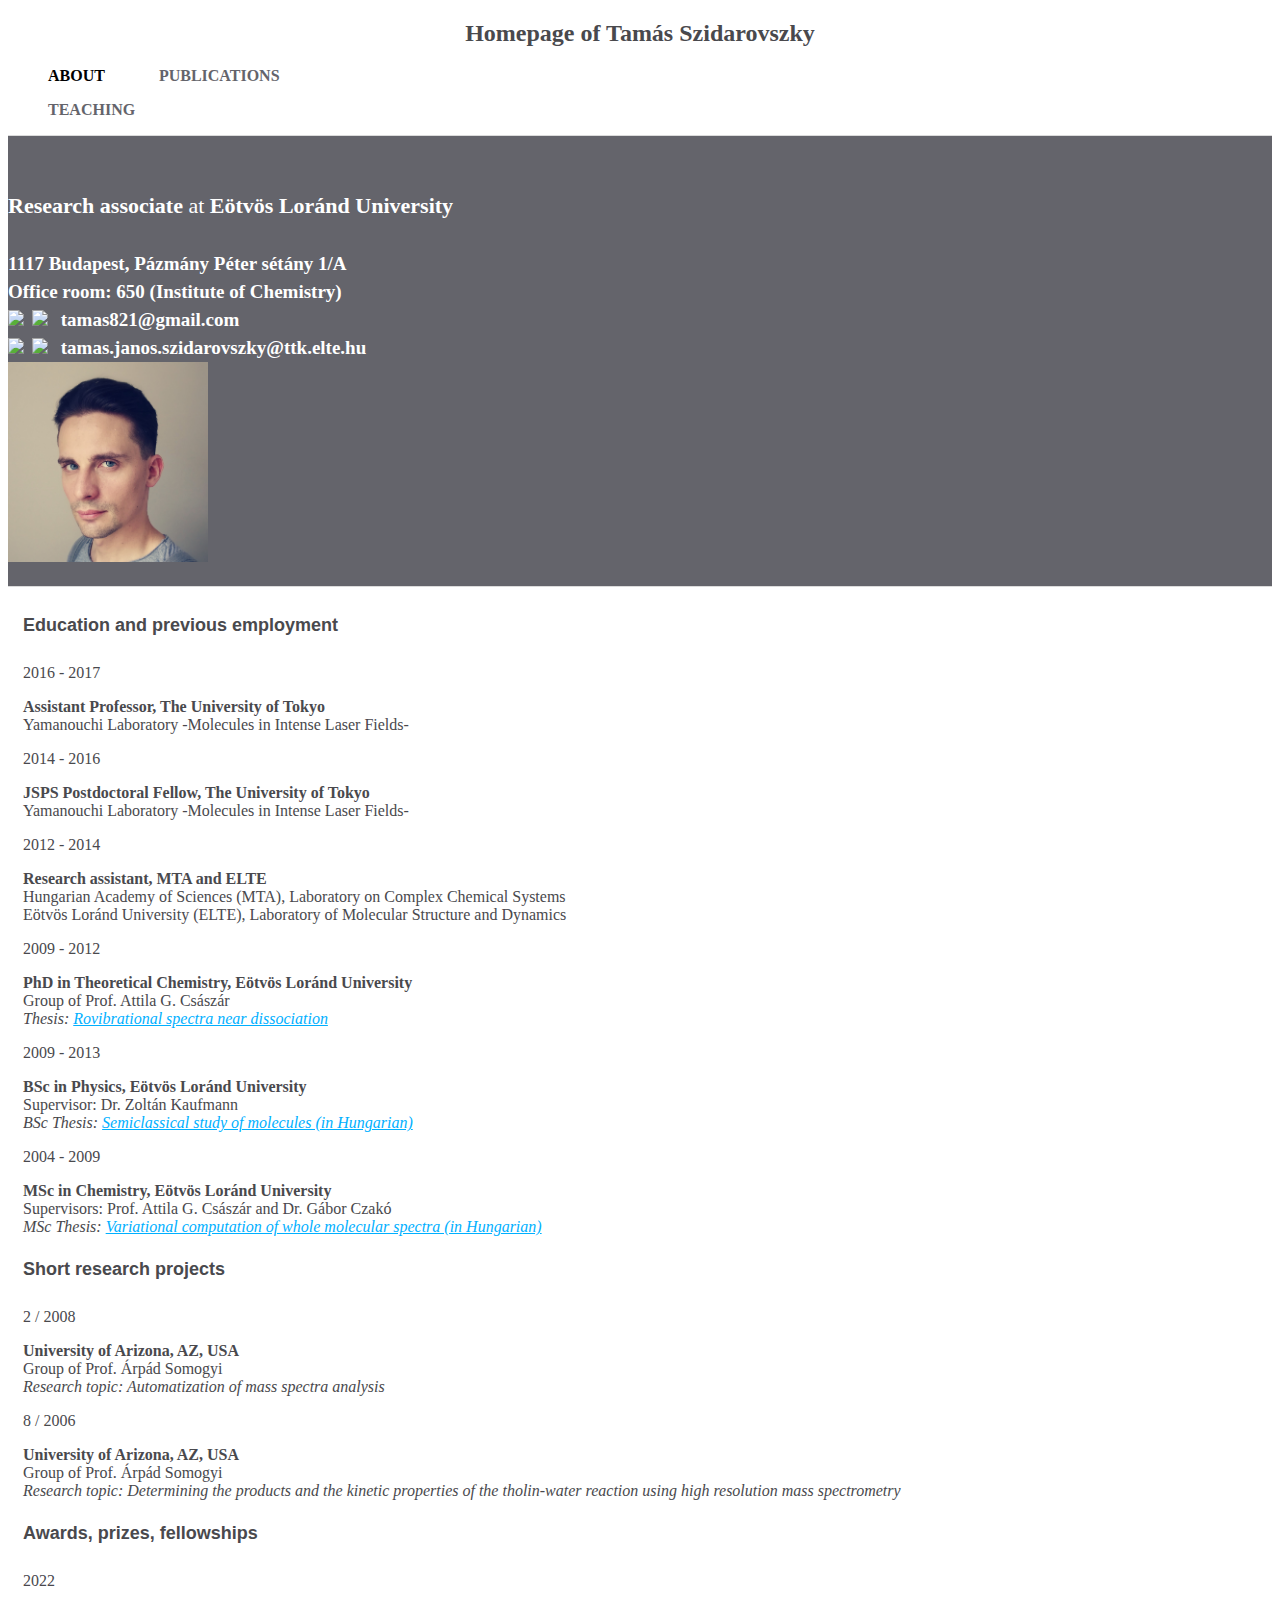
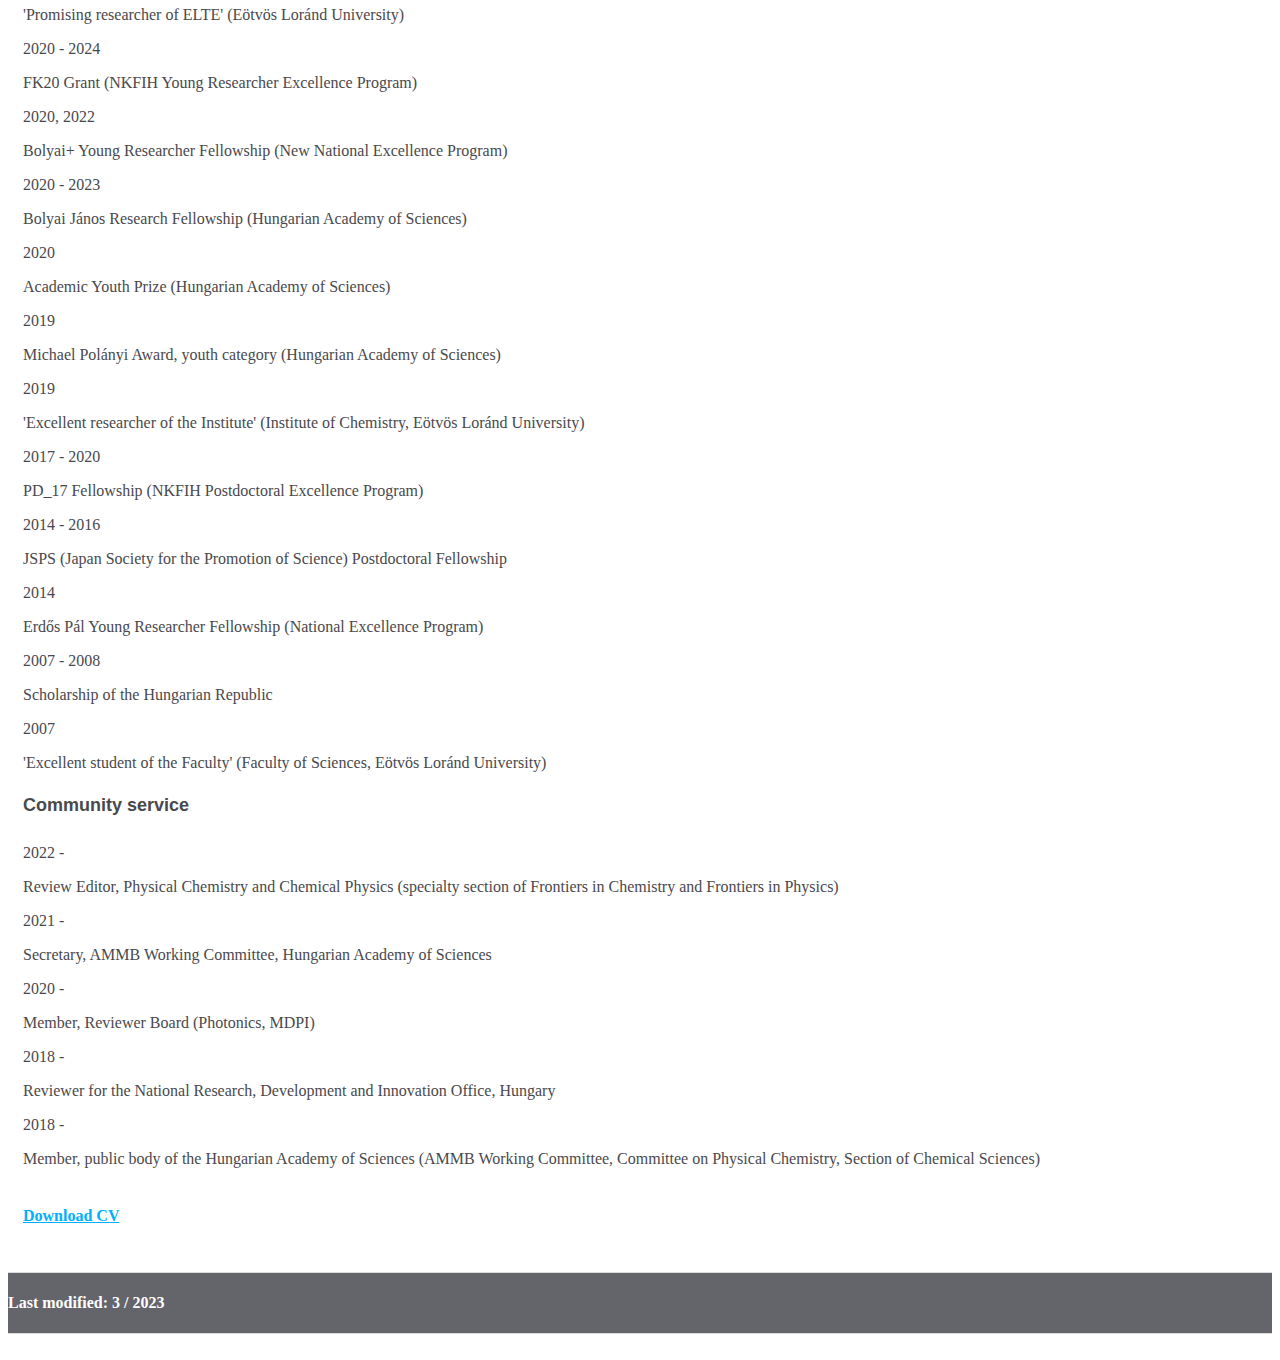
==== index.html @ 0a6ed2f2 "Update index.html" ====
<!DOCTYPE html>
<html>
  <meta http-equiv="Content-Type" content="text/html" charset=utf-8>
  <meta name="description" content="TAMAS SZIDAROVSZKY"/>
  <meta name="author" content="tamas821"/>
  <meta name="keywords" content="tamas szidarovszky, szidarovszky"/>
  <!--  <meta http-equiv="Cache-Control" content="no-cache, no-store, must-revalidate" /> -->
    <meta http-equiv="Pragma" content="no-cache" />
    <meta http-equiv="Expires" content="0" />

  <head>
    <title> Homepage of Tamás Szidarovszky </title>
    <!-- <link rel="stylesheet" href="css/bootstrap.css"> -->
	<!-- <link rel="stylesheet" href="http://maxcdn.bootstrapcdn.com/bootstrap/3.3.5/css/bootstrap.min.css"> -->
  <!--  <link rel="stylesheet" href="https://cdnjs.cloudflare.com/ajax/libs/fancybox/2.1.5/jquery.fancybox.min.css"> -->
    <link rel="stylesheet" href="css/bootstrap.css">
    <link rel="stylesheet" href="css/stilus.css">
    <script src="https://ajax.googleapis.com/ajax/libs/jquery/2.1.4/jquery.min.js"></script>
  </head>
<body id="bodycontent">
    <div class="se-pre-con"></div>

<div class="container">
	<h2 class="focim"> Homepage of Tamás Szidarovszky </h2>
	<div class="nav">
        <ul class="pull-left">
          <li><span id="clickabout" class="active">About</span></li>
          <li><span id="clickpublications">Publications</span></li>
        </ul>
        <ul class="pull-right">
          <li><span id="clickteaching">Teaching</span></li>
        </ul>
	</div>
</div>

<div class="maintextgroup">
      <div class="container">
		<div class="row currentabout">
			<div class="col-md-8">

				<h2><br>Research associate
					<span id="unbold">at</span> Eötvös Loránd University <span id="unbold"><br>
      				</h2>

				<h3> 1117 Budapest, Pázmány Péter sétány 1/A <br>
				Office room: 650 (Institute of Chemistry) <br>
				<img class="icon" src="pics/happy-64.png" height="20px"><img class="icon" src="pics/mail-64.png" height="22px">
                tamas821@gmail.com <br>

        <img class="icon" src="pics/organization-64.png" height="20px"><img class="icon" src="pics/mail-64.png" height="22px">
                tamas.janos.szidarovszky@ttk.elte.hu <br>

				</h3>
			</div>
            <div class="col-md-3">
                <img src="pics/DSC_0065_small.jpg" class="img-rounded" id="kepem" alt="Loading...">
                <!-- <img src="pics/SZT_Igazolvanykep_small.JPG" class="img-rounded" id="kepem" alt="Loading...">  -->
            </div>
        </div>

<!--
          <div class="nav">
          <ul class="pull-right">
            <li><span id="clickotherhikes">Other</span></li>
            <li><span id="clickhawaiihikes">Hawaii</span></li>
            <li><span id="clickarizonahikes">Arizona</span></li>
            <li><span id="clickjapanhikes" class="active">Japan</span></li>
          </ul>
          </div>
!-->

      </div>
</div>

<div class="learn-more" id="about">
	<div class="container">
		<h3>Education and previous employment</h3>
    <div class="row">
			<div class="col-md-2"><p>2016 - 2017</p></div>
			<div class="col-md-7"><p><b>Assistant Professor, The University of Tokyo </b>
			<br> Yamanouchi Laboratory -Molecules in Intense Laser Fields-</p></div>
		</div>
    <div class="row">
			<div class="col-md-2"><p>2014 - 2016</p></div>
			<div class="col-md-7"><p><b>JSPS Postdoctoral Fellow, The University of Tokyo </b>
			<br> Yamanouchi Laboratory -Molecules in Intense Laser Fields-</p></div>
		</div>
		<div class="row">
			<div class="col-md-2"><p>2012 - 2014</p></div>
			<div class="col-md-7"><p><b>Research assistant, MTA and ELTE</b>
			<br> Hungarian Academy of Sciences (MTA), Laboratory on Complex Chemical Systems
      <br> Eötvös Loránd University (ELTE), Laboratory of Molecular Structure and Dynamics</p></div>
		</div>
		<div class="row">
			<div class="col-md-2"><p>2009 - 2012</p></div>
			<div class="col-md-7"><p><b>PhD in Theoretical Chemistry, Eötvös Loránd University</b>
			<br> Group of Prof. Attila G. Császár
			<br> <i>Thesis: <a href="docs/SZT_Disszertacio_final.pdf" target="_blank">Rovibrational spectra near dissociation</a> </i>
			</p></div>
		</div>
		<div class="row">
			<div class="col-md-2"><p>2009 - 2013</p></div>
			<div class="col-md-7"><p><b>BSc in Physics, Eötvös Loránd University</b>
			<br> Supervisor: Dr. Zoltán Kaufmann
			<br> <i>BSc Thesis: <a href="docs/SZT_Fizika_BSc_Szakdoga_20130530.pdf" target="_blank">Semiclassical study of molecules (in Hungarian)</a> </i>
			</p></div>
		</div>
		<div class="row">
			<div class="col-md-2"><p>2004 - 2009</p></div>
			<div class="col-md-7"><p><b>MSc in Chemistry, Eötvös Loránd University</b>
			<br> Supervisors: Prof. Attila G. Császár and Dr. Gábor Czakó
			<br> <i>MSc Thesis: <a href="docs/Szakdolgozat_2009.pdf" target="_blank">Variational computation of whole molecular spectra (in Hungarian)</a> </i>
			</p></div>
		</div>
	</div>

	<div class="container">
		<h3>Short research projects</h3>
		<div class="row">
			<div class="col-md-2"><p>2 / 2008</p></div>
			<div class="col-md-7"><p><b>University of Arizona, AZ, USA</b>
			<br> Group of Prof. &Aacute;rpád Somogyi
			<br> <i>Research topic: Automatization of mass spectra analysis </i>
			</p></div>
		</div>
		<div class="row">
			<div class="col-md-2"><p>8 / 2006</p></div>
			<div class="col-md-7"><p><b>University of Arizona, AZ, USA</b>
			<br> Group of Prof. &Aacute;rpád Somogyi
			<br> <i>Research topic: Determining the products and the kinetic properties of the tholin-water reaction using high resolution mass spectrometry </i>
			</p></div>
		</div>
	</div>

	<div class="container">
		<h3>Awards, prizes, fellowships</h3>
		<div class="row">
			<div class="col-md-2"><p>2022</p></div>
			<div class="col-md-7"><p>'Promising researcher of ELTE' (Eötvös Loránd University)
			</p></div>
    		</div>
		<div class="row">
			<div class="col-md-2"><p>2020 - 2024</p></div>
			<div class="col-md-7"><p>FK20 Grant (NKFIH Young Researcher Excellence Program)
			</p></div>
		</div>
		<div class="row">
			<div class="col-md-2"><p>2020, 2022</p></div>
			<div class="col-md-7"><p>Bolyai+ Young Researcher Fellowship (New National Excellence Program)
			</p></div>
		</div>
		<div class="row">
			<div class="col-md-2"><p>2020 - 2023</p></div>
			<div class="col-md-7"><p>Bolyai János Research Fellowship (Hungarian Academy of Sciences)
			</p></div>
		</div>
		<div class="row">
			<div class="col-md-2"><p>2020</p></div>
			<div class="col-md-7"><p>Academic Youth Prize (Hungarian Academy of Sciences)
			</p></div>    		
    		</div>		
		<div class="row">
			<div class="col-md-2"><p>2019</p></div>
			<div class="col-md-7"><p>Michael Polányi Award, youth category (Hungarian Academy of Sciences)
			</p></div>		 
		</div>
    		<div class="row">
			<div class="col-md-2"><p>2019</p></div>
			<div class="col-md-7"><p>'Excellent researcher of the Institute' (Institute of Chemistry, Eötvös Loránd University)
			</p></div>
    		</div>
    		<div class="row">
			<div class="col-md-2"><p>2017 - 2020</p></div>
			<div class="col-md-7"><p>PD_17 Fellowship (NKFIH Postdoctoral Excellence Program)
			</p></div>
		</div>
		<div class="row">
			<div class="col-md-2"><p>2014 - 2016</p></div>
			<div class="col-md-7"><p>JSPS (Japan Society for the Promotion of Science) Postdoctoral Fellowship
			</p></div>
		</div>
		<div class="row">
			<div class="col-md-2"><p>2014</p></div>
			<div class="col-md-7"><p>Erd&#337;s Pál Young Researcher Fellowship (National Excellence Program)
			</p></div>
		</div>
		<div class="row">
			<div class="col-md-2"><p>2007 - 2008</p></div>
			<div class="col-md-7"><p>Scholarship of the Hungarian Republic
			</p></div>
		</div>
		<div class="row">
			<div class="col-md-2"><p>2007</p></div>
			<div class="col-md-7"><p>'Excellent student of the Faculty' (Faculty of Sciences, Eötvös Loránd University)
			</p></div>
		</div>
	</div>

  <div class="container">
    <h3>Community service</h3>
	<div class="row">
      		<div class="col-md-2"><p>2022 - </p></div>
      		<div class="col-md-7"><p>Review Editor, Physical Chemistry and Chemical Physics (specialty section of Frontiers in Chemistry and Frontiers in Physics)</p></div>
	</div>
	<div class="row">
      		<div class="col-md-2"><p>2021 - </p></div>
      		<div class="col-md-7"><p>Secretary, AMMB Working Committee, Hungarian Academy of Sciences</p></div>
	</div>
	<div class="row">
      		<div class="col-md-2"><p>2020 - </p></div>
      		<div class="col-md-7"><p>Member, Reviewer Board  (Photonics, MDPI)</p></div>
    	</div>
	<div class="row">
      		<div class="col-md-2"><p>2018 - </p></div>
      		<div class="col-md-7"><p>Reviewer for the National Research, Development and Innovation Office, Hungary</p></div>
    	</div>
	<div class="row">
      		<div class="col-md-2"><p>2018 - </p></div>
      		<div class="col-md-7"><p>Member, public body of the Hungarian Academy of Sciences (AMMB Working Committee, Committee on Physical Chemistry, Section of Chemical Sciences)</p></div>
    	</div>
    
  </div>

  <div class="container">
    <div class="row">
      <div class="col-md-12">
        <h4>
          <br>
          <a href="docs/SZT_CV_20221017.pdf" target="_blank"><b>Download CV</b></a>
        </h4>
      </div>
    </div>
    <!-- div class="row">
      <div class="col-md-12">
        <h4>
          <br>
          <a href="docs/SZT_CV_Europass_20201004_EN_full.pdf" target="_blank"><b>Download CV with publications</b></a>
        </h4>
      </div>
    </div -->
  </div>
</div>


<div class="learn-more" id="publications">
	<!-- content included by jquery after page load   !-->
</div>

<div class="learn-more" id="teaching">
    <!-- content included by jquery after page load   !-->
</div>


<div class="footer">
	<div class="container">
		<h4>Last modified: 3 / 2023 </h4>

	</div>
</div>
<font color="white">Titkos uzenet :)</font>

<!-- <script src="js/jquery.js" type="text/javascript"> </script> -->
<script src="js/myjs.js" type="text/javascript"> </script>
<!-- <script src="https://cdnjs.cloudflare.com/ajax/libs/fancybox/2.1.5/jquery.fancybox.pack.js"></script> -->

</body>
</html>
---- css/stilus.css ----
/* Paste this css to your style sheet file or under head tag */
.no-js #loader { display: none;  }
.js #loader { display: block; position: absolute; left: 100px; top: 0; }
.se-pre-con {
	position: fixed;
	left: 0px;
	top: 0px;
	width: 100%;
	height: 100%;
	z-index: 9999;
	background: url(preloader_2.gif) center no-repeat #fff;
}

/*#bodycontent {
    display: noe;
}*/


.focim {
	color: #49494D;
	text-align: center;
}

.nav ul {
margin-top: 5px;
 /*padding: 0px;   */
}

.nav li {
  display: inline;
}

.nav span {
  color: #64646B;
  font-size: 16px;
  font-weight: bold;
  padding-right: 50px;
  text-transform: uppercase;
  text-decoration: none;
}

.nav .active {
  color: black;
}

.nav span:hover {
  color: Black;
  cursor: pointer;
}


.maintextgroup {
    /*
	background-color: #DCDCE0;
	color: #393c3d;
	*/
	background-color: #64646B;
	color: white;
    border-bottom: 1px solid #dbdbdb;
	border-top: 1px solid #dbdbdb;
	}
	.maintextgroup h2 {
		font-size: 22px;
		font-weight: bold;
		line-height: 33px;
        padding-top: 0px;
        padding-bottom: 5px;
        margin-top: 0px;
        border-top: 0px;
		/*background-color: red;*/
	}

	/*
	.maintextgroup h2 > span{
		font-weight: normal;
	}
	*/

	.maintextgroup h3 {
		font-size: 19px;
		line-height: 28px;
		padding-top: 5px;
		padding-bottom: 0px;
        margin: 0px;
        border-bottom: 0px;

		/*background-color: red;*/
	}

	.maintextgroup > .container{
        background-color: #64646B;
        padding-top: 20px;
	    padding-bottom: 20px;
	}

.maintextgroup > .container .col-md-8{
        padding-top: 0px;
        margin-top: 0px;
        border-top: 0px;
}

    .maintextgroup > .row{
		padding-top: 0px;
		padding-bottom: 0px;
	}

    .maintextgroup .empty {
    display: none;
	background-color: #64646B;
	color: #64646B;
	padding: 9px;
    border-bottom: none;
	border-top: none;
	}



.learn-more {
  background-color: white;
  padding: 15px;
  padding-top: 5px;
  color: #49494D;
	}
	.learn-more h3 {

		font-family: 'Shift', sans-serif;
		font-size: 18px;
		font-weight: bold;
		padding-top: 5px;
		padding-bottom: 10px;
	}
	.learn-more p {
		font-size: 16px;
	}
	.learn-more a {
		color: #00b0ff;
	}
	.learn-more a:hover {
		color: #2E5CE6;
		text-decoration: none;

	}


#publications {
	display: none;
}

.footer {
    background-color: #64646B;
	padding: 0px;
	margin-top: 10px;
	color: white;
    	border-bottom: 1px solid #dbdbdb;
	border-top: 1px solid #dbdbdb;
	}

#szeles {
	padding-left: 50px;
	padding-right: 50px;
	margin: 0px;
	width: 100%;
}

#bold {
	font-weight: bold;
}

#unbold {
	font-weight: normal;
}

#kepem {
    height: 200px;
}

.icon {
    padding-right: 8px;
}

#teaching {
     display: none;
}
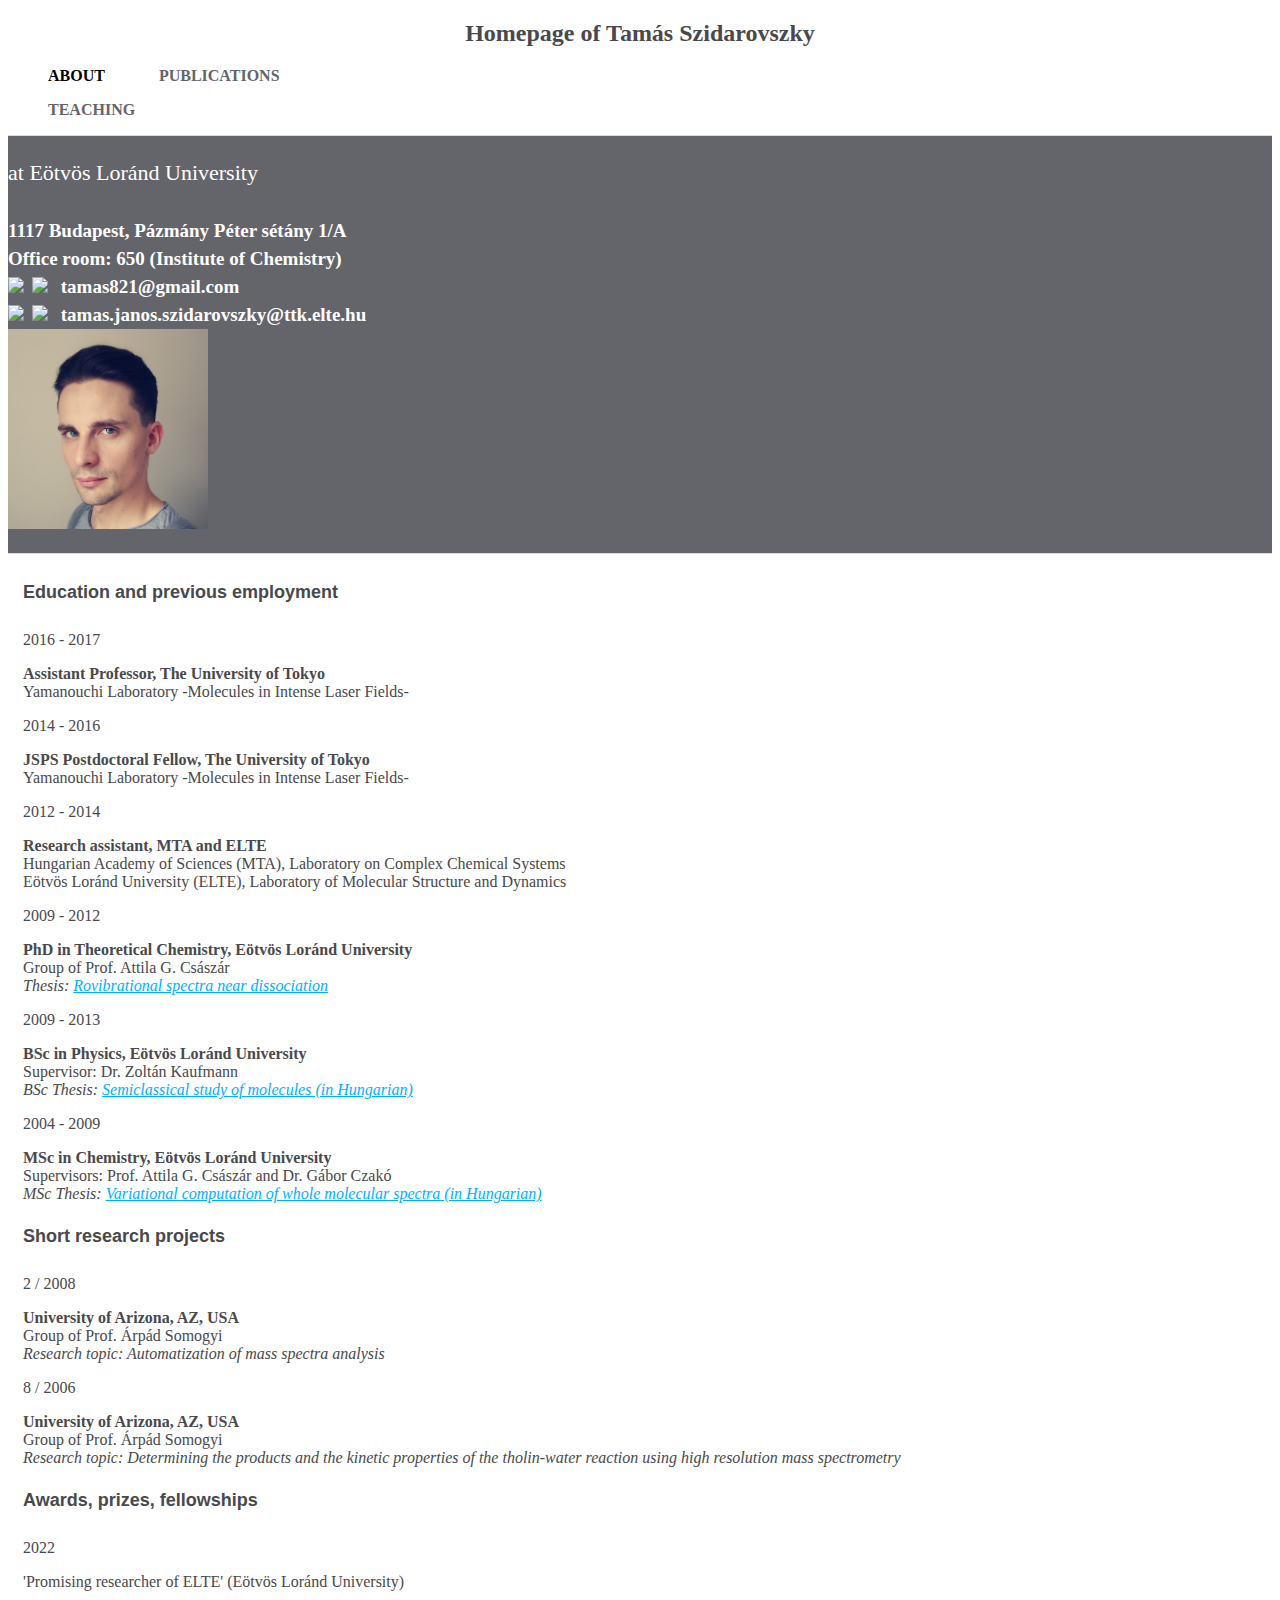
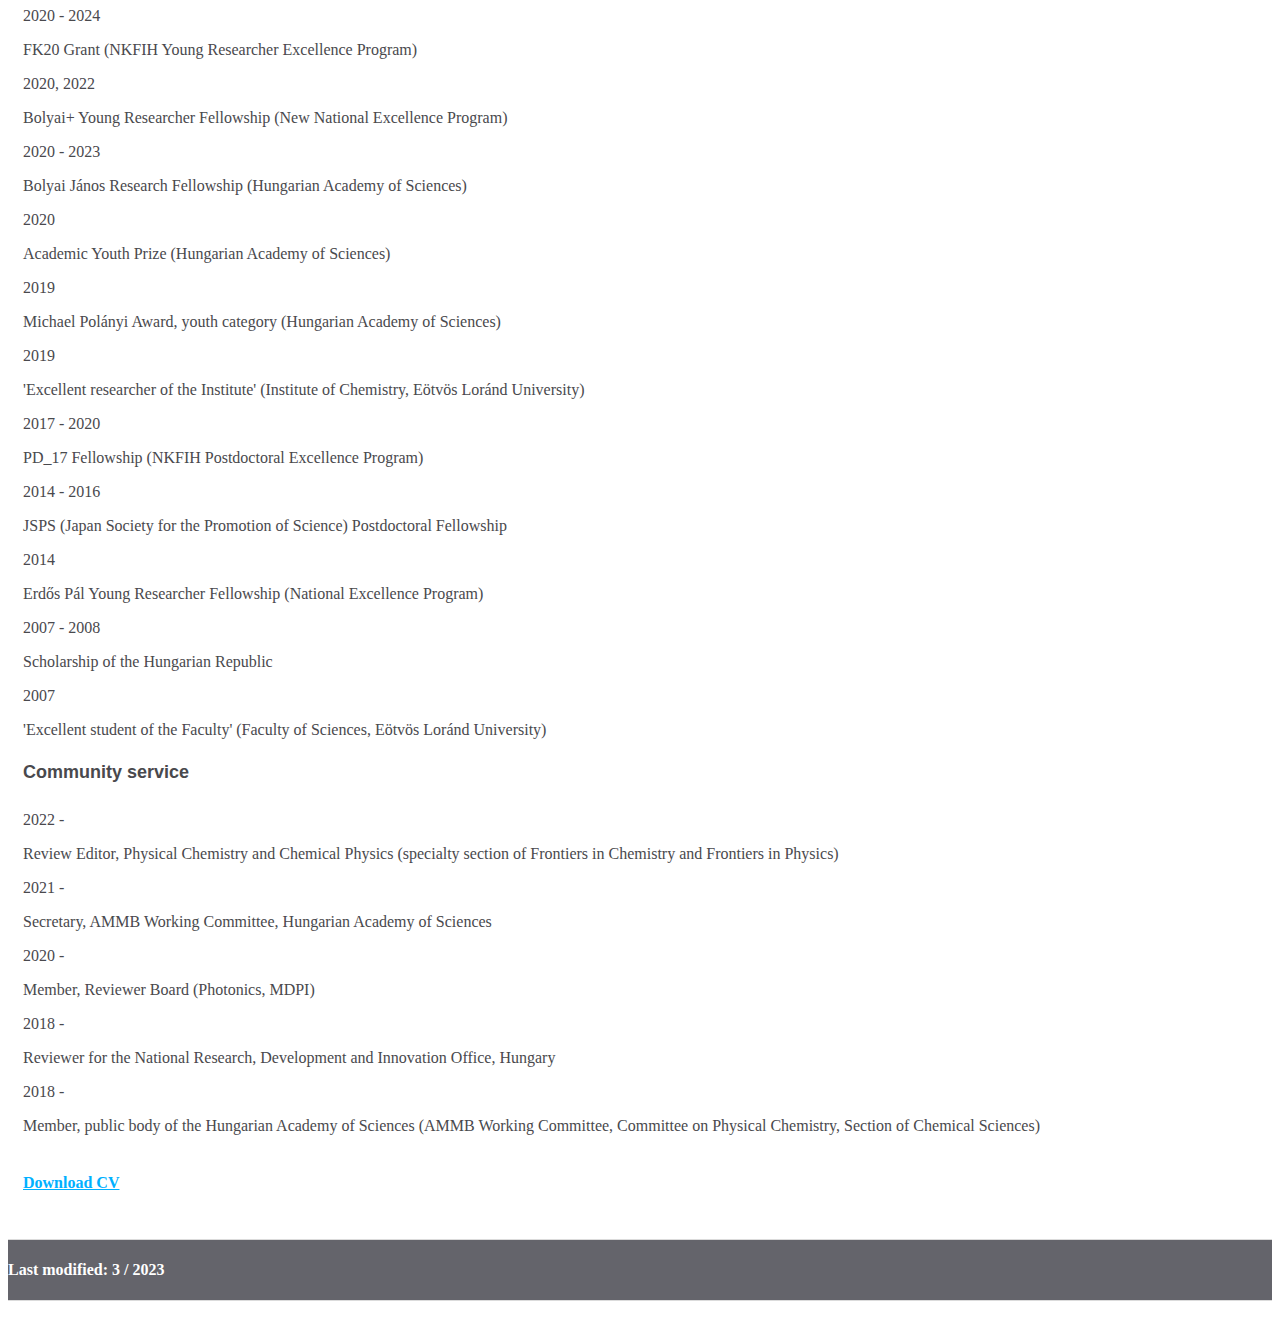
==== commit a466bce2: "Update index.html" ====
--- a/index.html
+++ b/index.html
@@ -39,7 +39,7 @@
 		<div class="row currentabout">
 			<div class="col-md-8">
 
-				<h2><br>Research associate
+				<h2><Research associate
 					<span id="unbold">at</span> Eötvös Loránd University <span id="unbold"><br>
       				</h2>
 
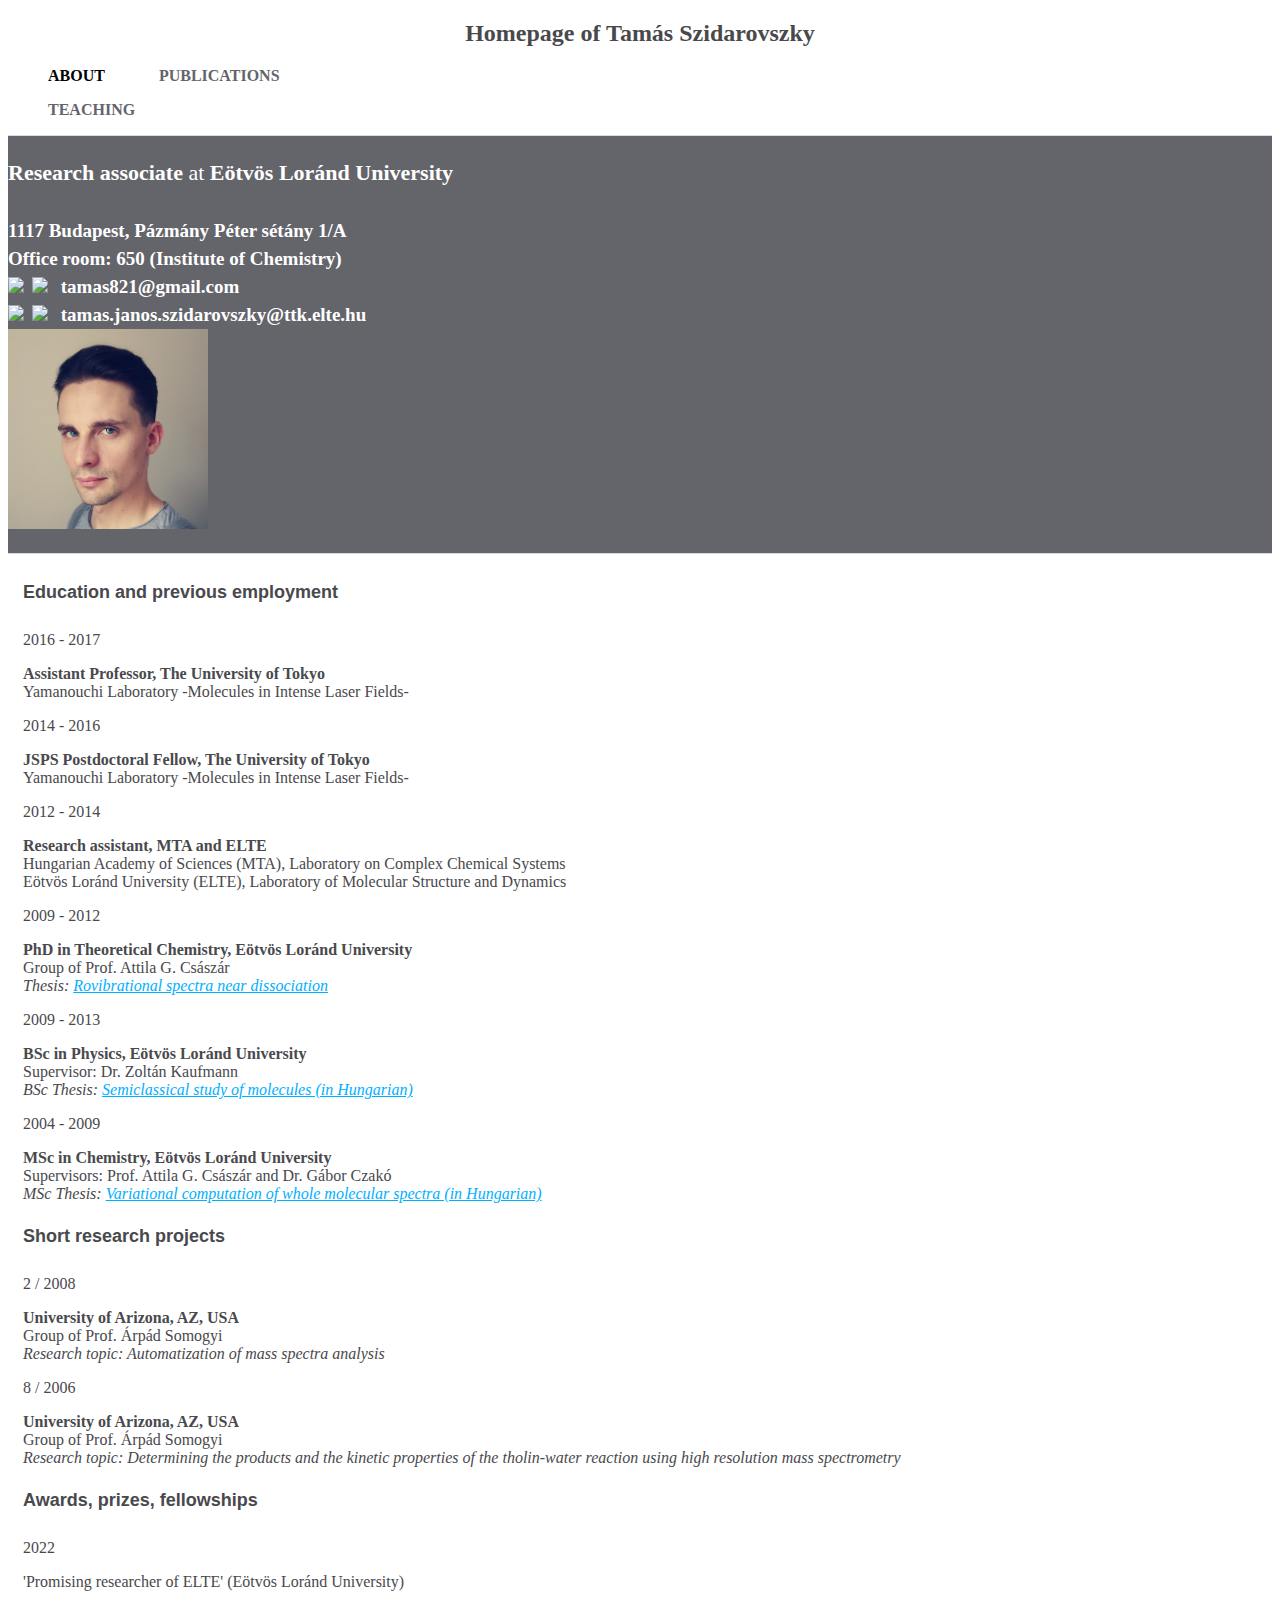
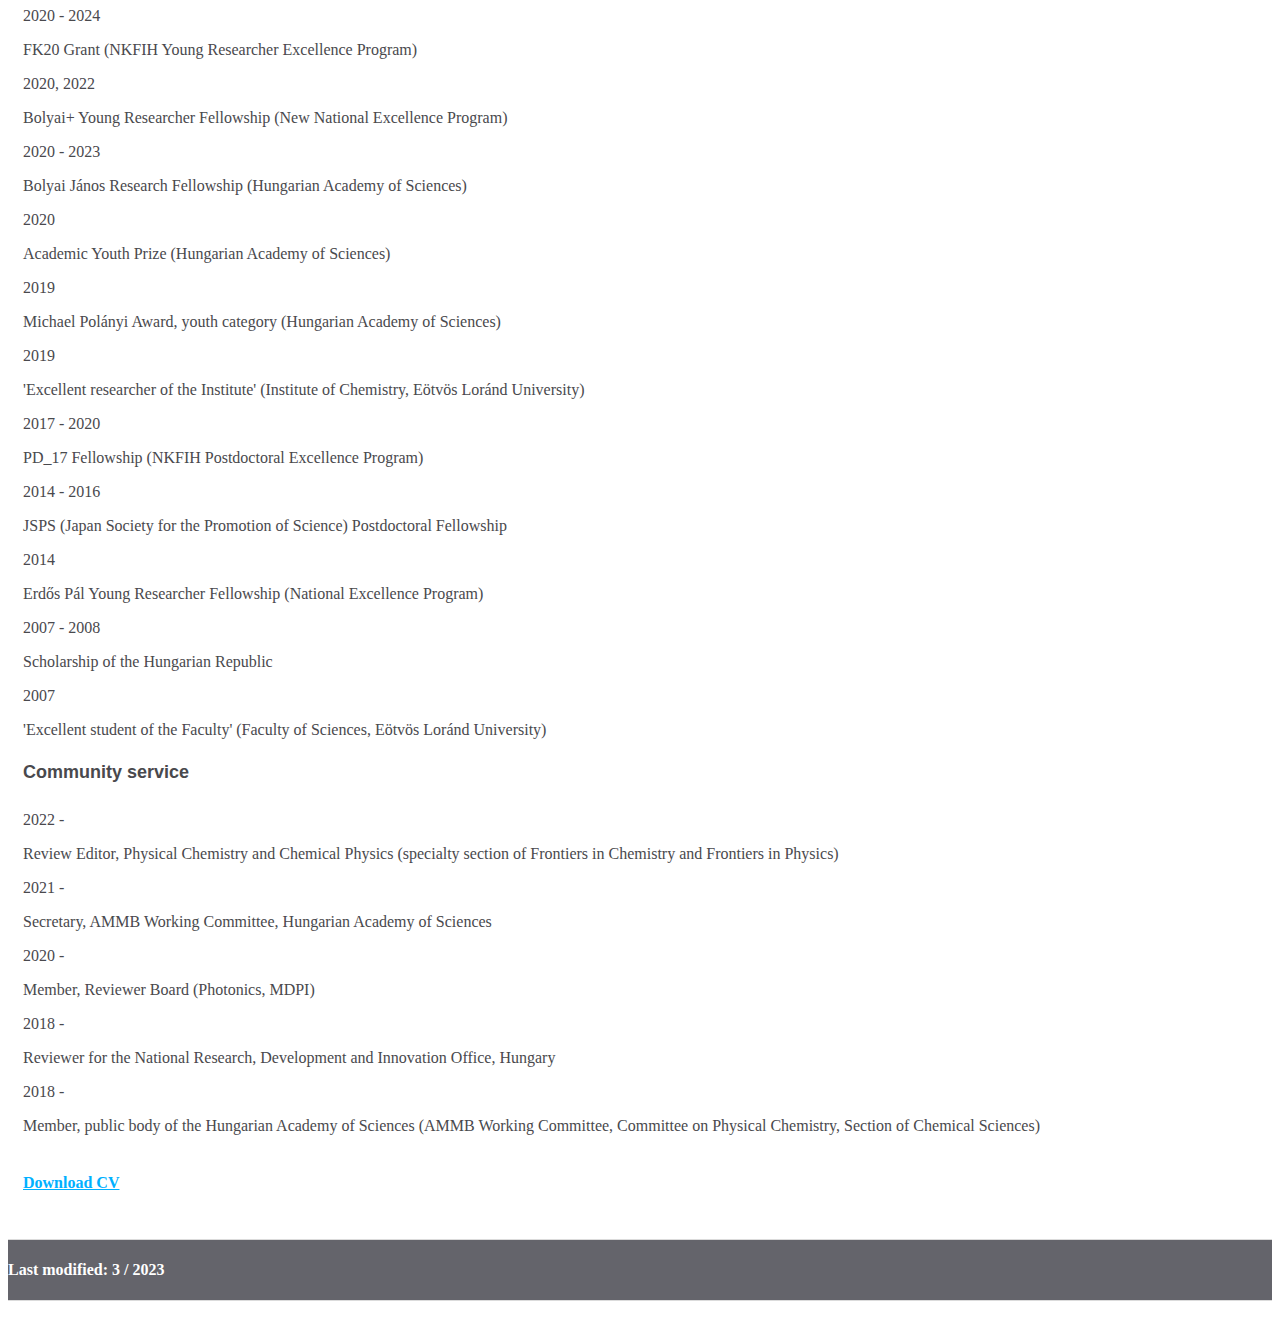
==== commit 14fa06ac: "Update index.html" ====
--- a/index.html
+++ b/index.html
@@ -39,7 +39,7 @@
 		<div class="row currentabout">
 			<div class="col-md-8">
 
-				<h2><Research associate
+				<h2>Research associate
 					<span id="unbold">at</span> Eötvös Loránd University <span id="unbold"><br>
       				</h2>
 
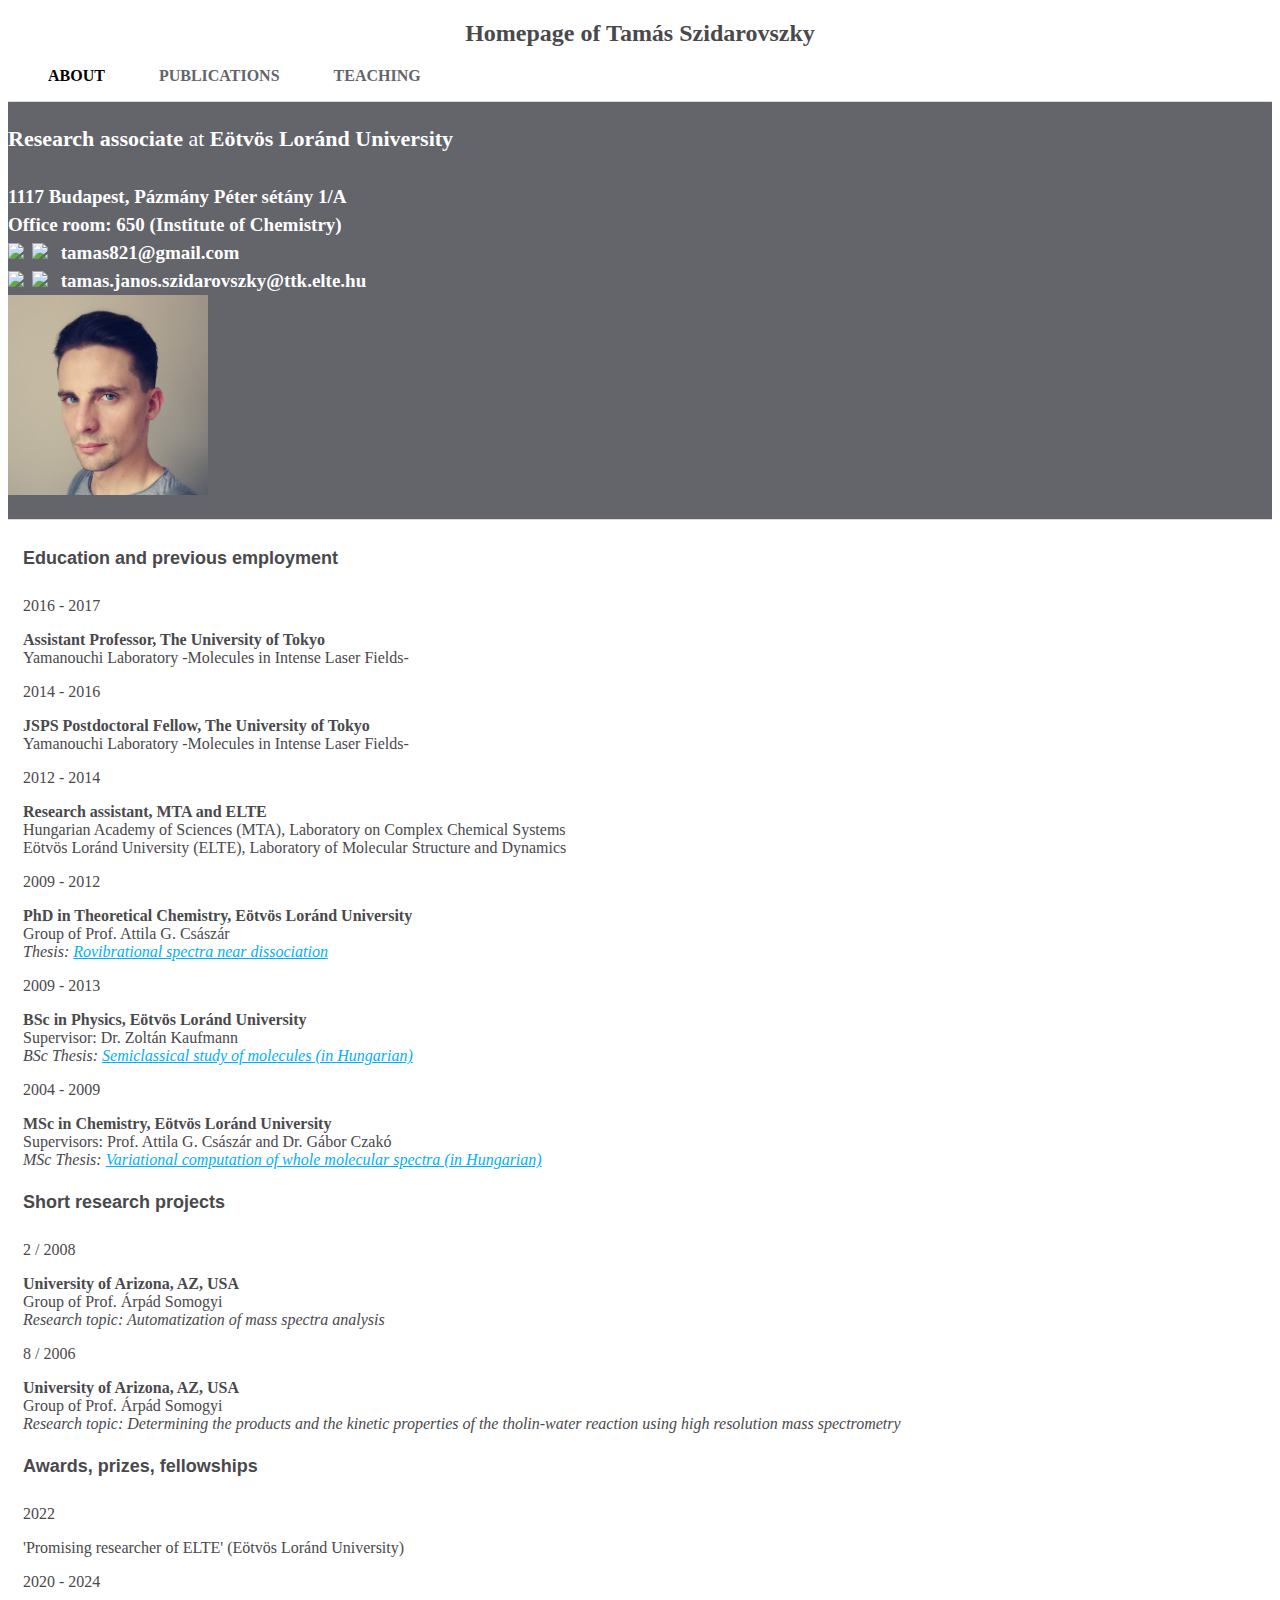
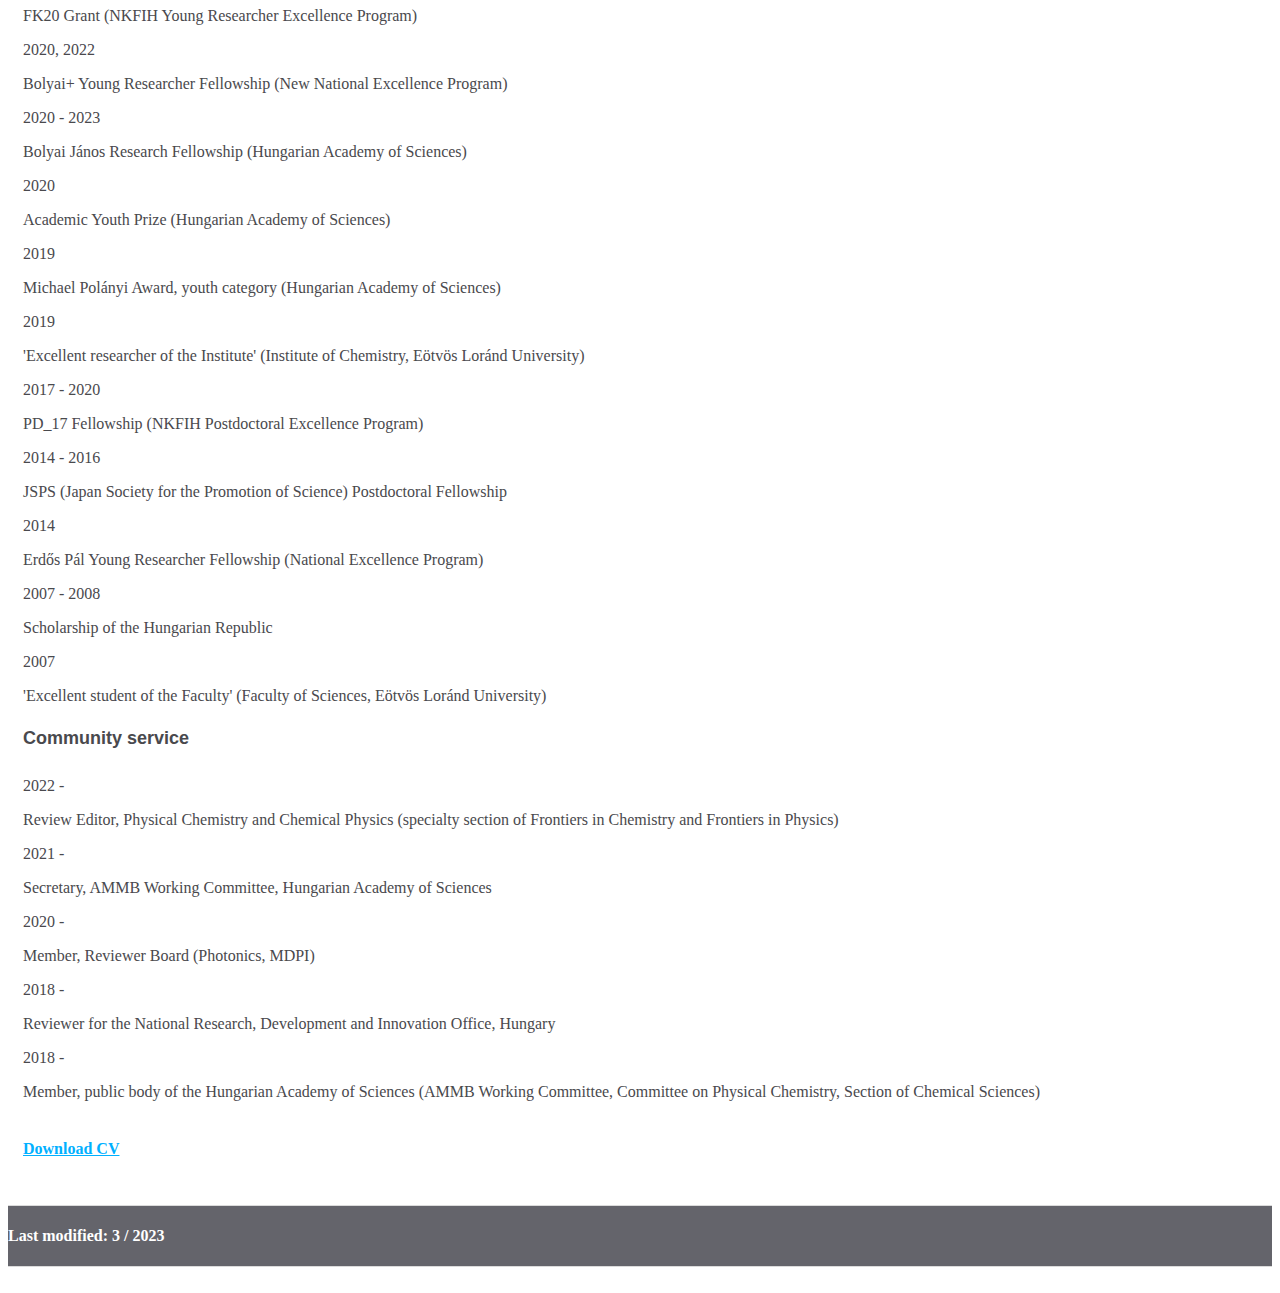
==== commit e672a817: "Update index.html" ====
--- a/index.html
+++ b/index.html
@@ -27,10 +27,11 @@
         <ul class="pull-left">
           <li><span id="clickabout" class="active">About</span></li>
           <li><span id="clickpublications">Publications</span></li>
+	  <li><span id="clickteaching">Teaching</span></li>
         </ul>
-        <ul class="pull-right">
+        <!--ul class="pull-right">
           <li><span id="clickteaching">Teaching</span></li>
-        </ul>
+        </ul-->
 	</div>
 </div>
 
@@ -59,6 +60,7 @@
             </div>
         </div>
 
+			
 <!--
           <div class="nav">
           <ul class="pull-right">
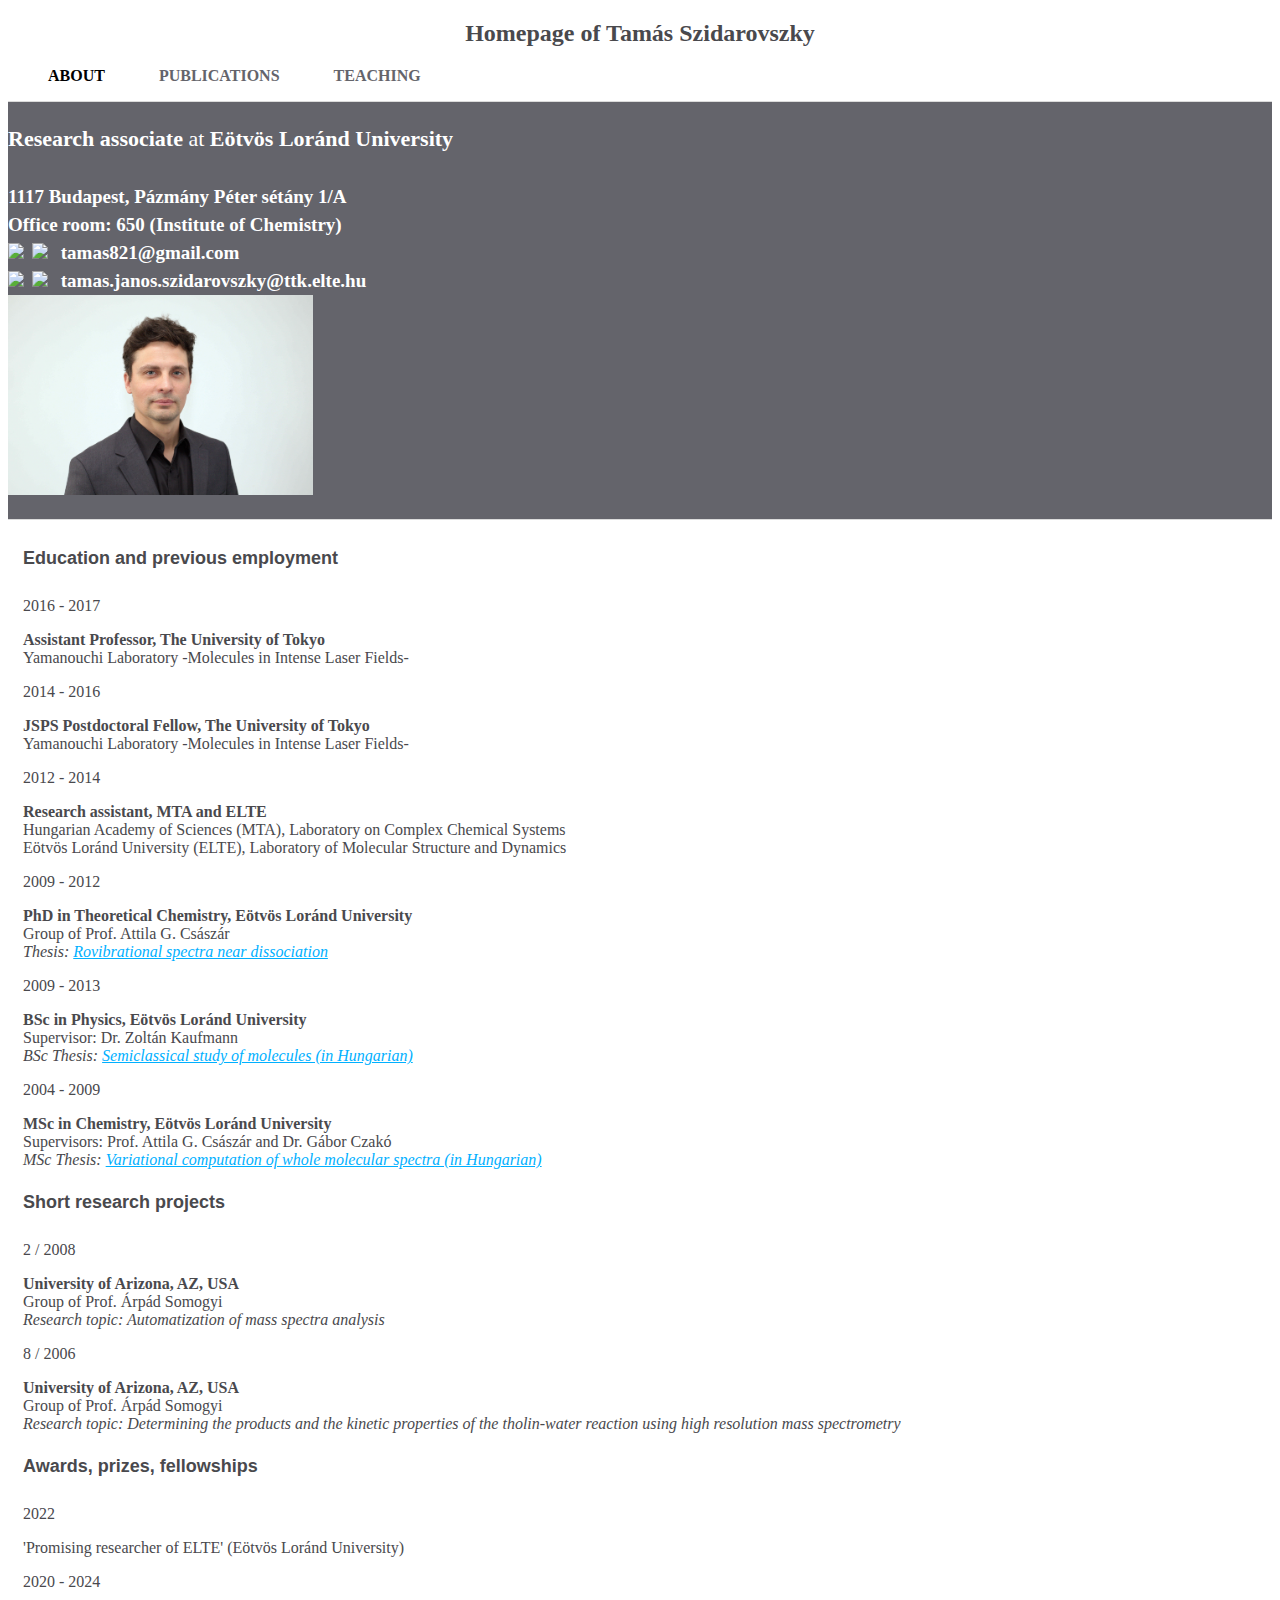
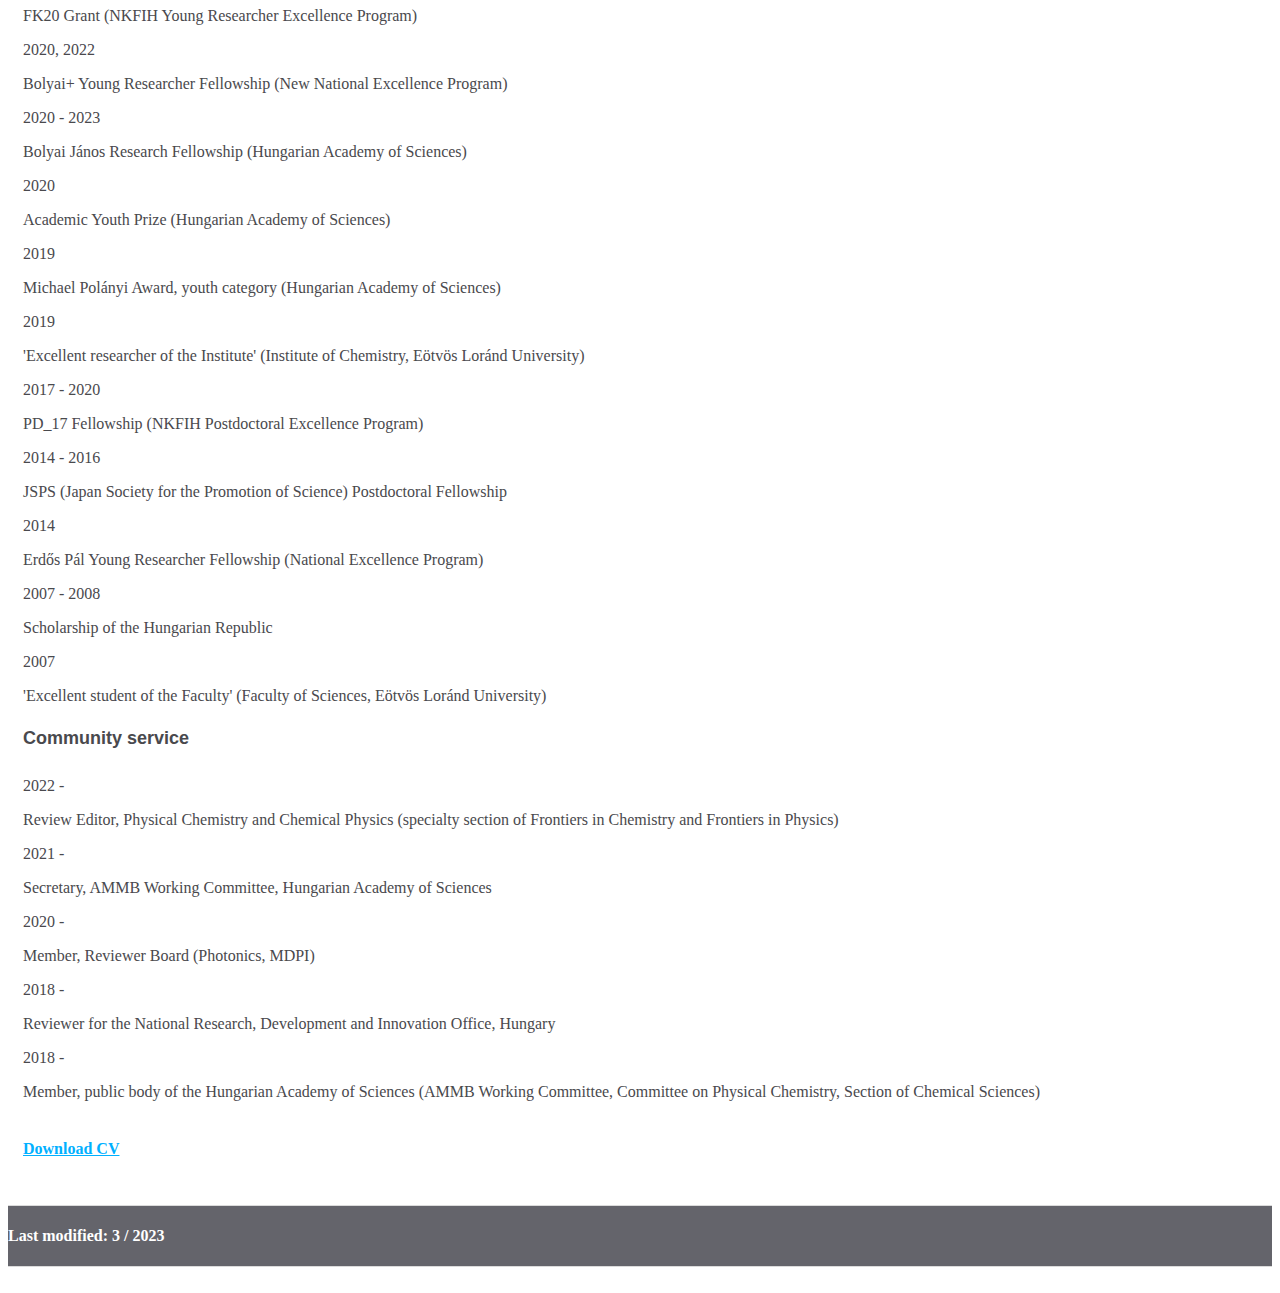
==== commit 22d892d3: "Update index.html" ====
--- a/index.html
+++ b/index.html
@@ -55,7 +55,7 @@
 				</h3>
 			</div>
             <div class="col-md-3">
-                <img src="pics/DSC_0065_small.jpg" class="img-rounded" id="kepem" alt="Loading...">
+                <img src="pics/ELTE_TTK_Szidarovszky_Tamás_2024_2.jpg" class="img-rounded" id="kepem" alt="Loading...">
                 <!-- <img src="pics/SZT_Igazolvanykep_small.JPG" class="img-rounded" id="kepem" alt="Loading...">  -->
             </div>
         </div>
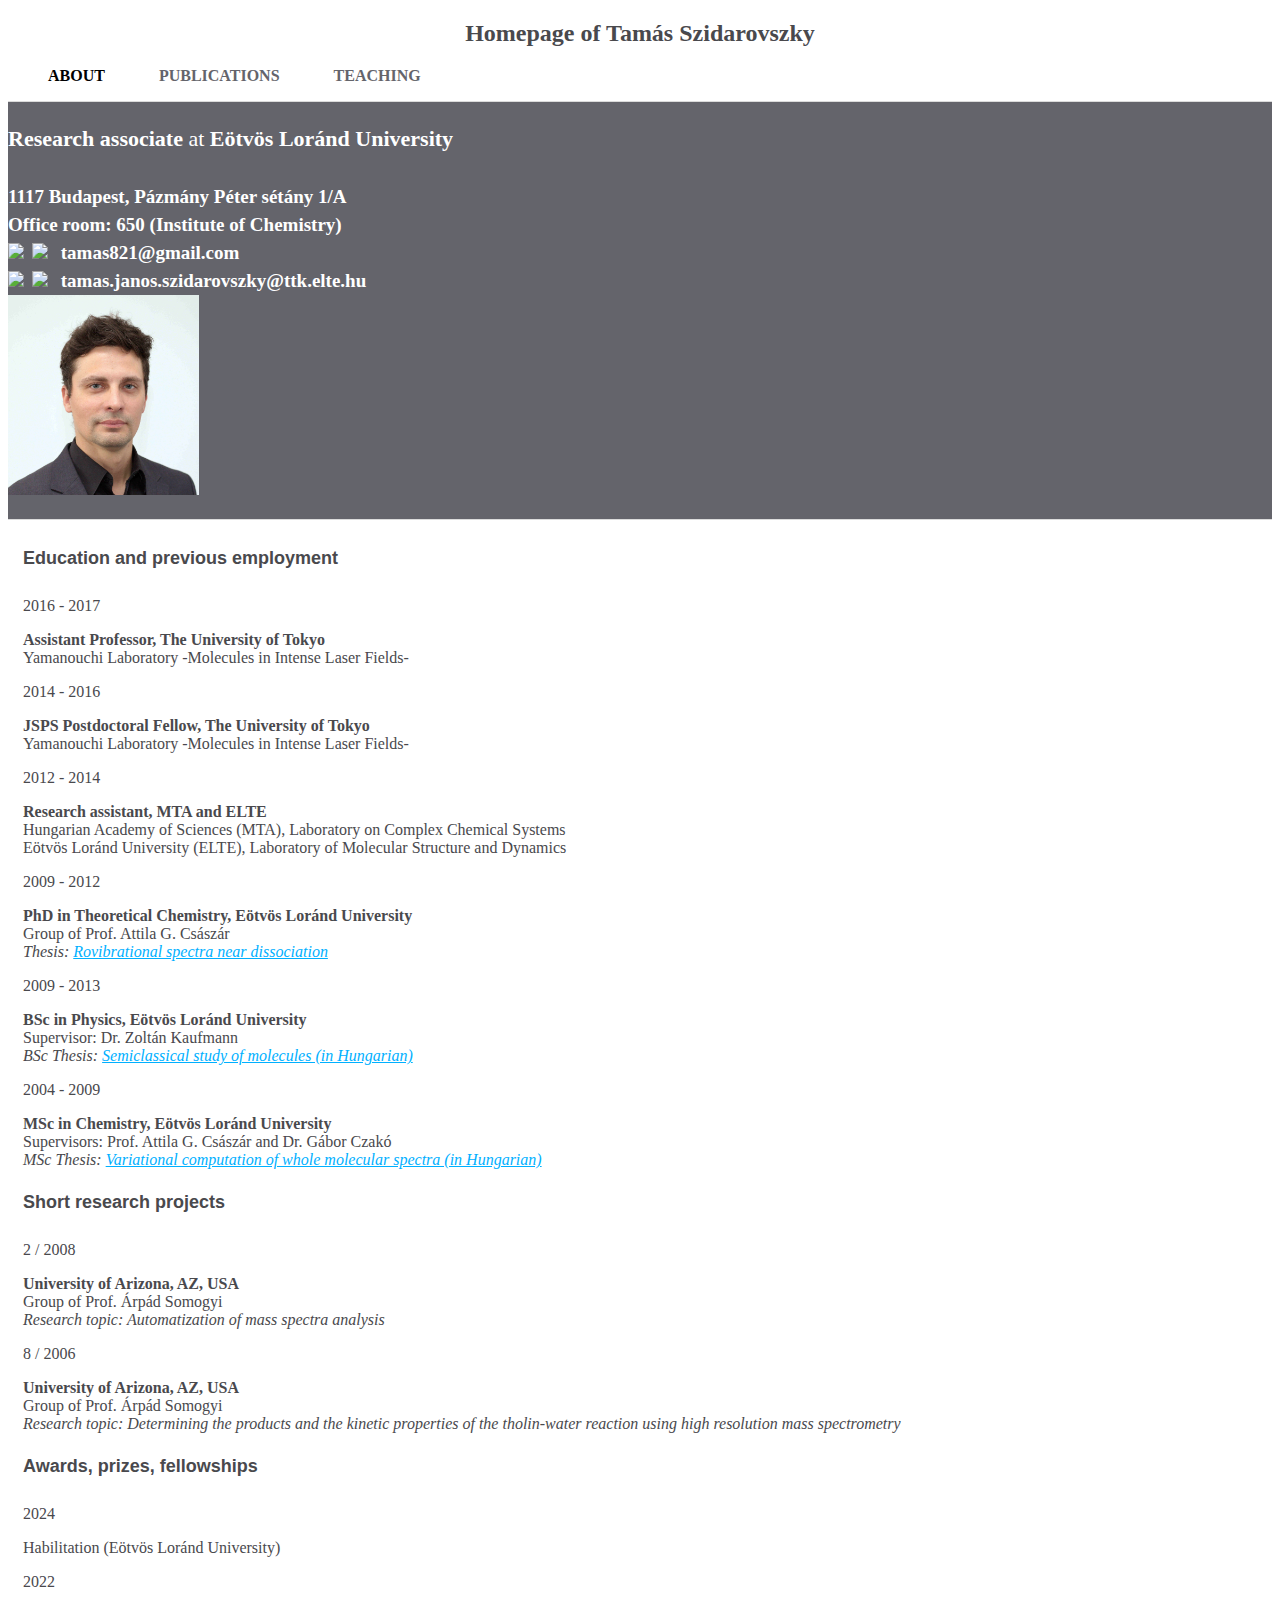
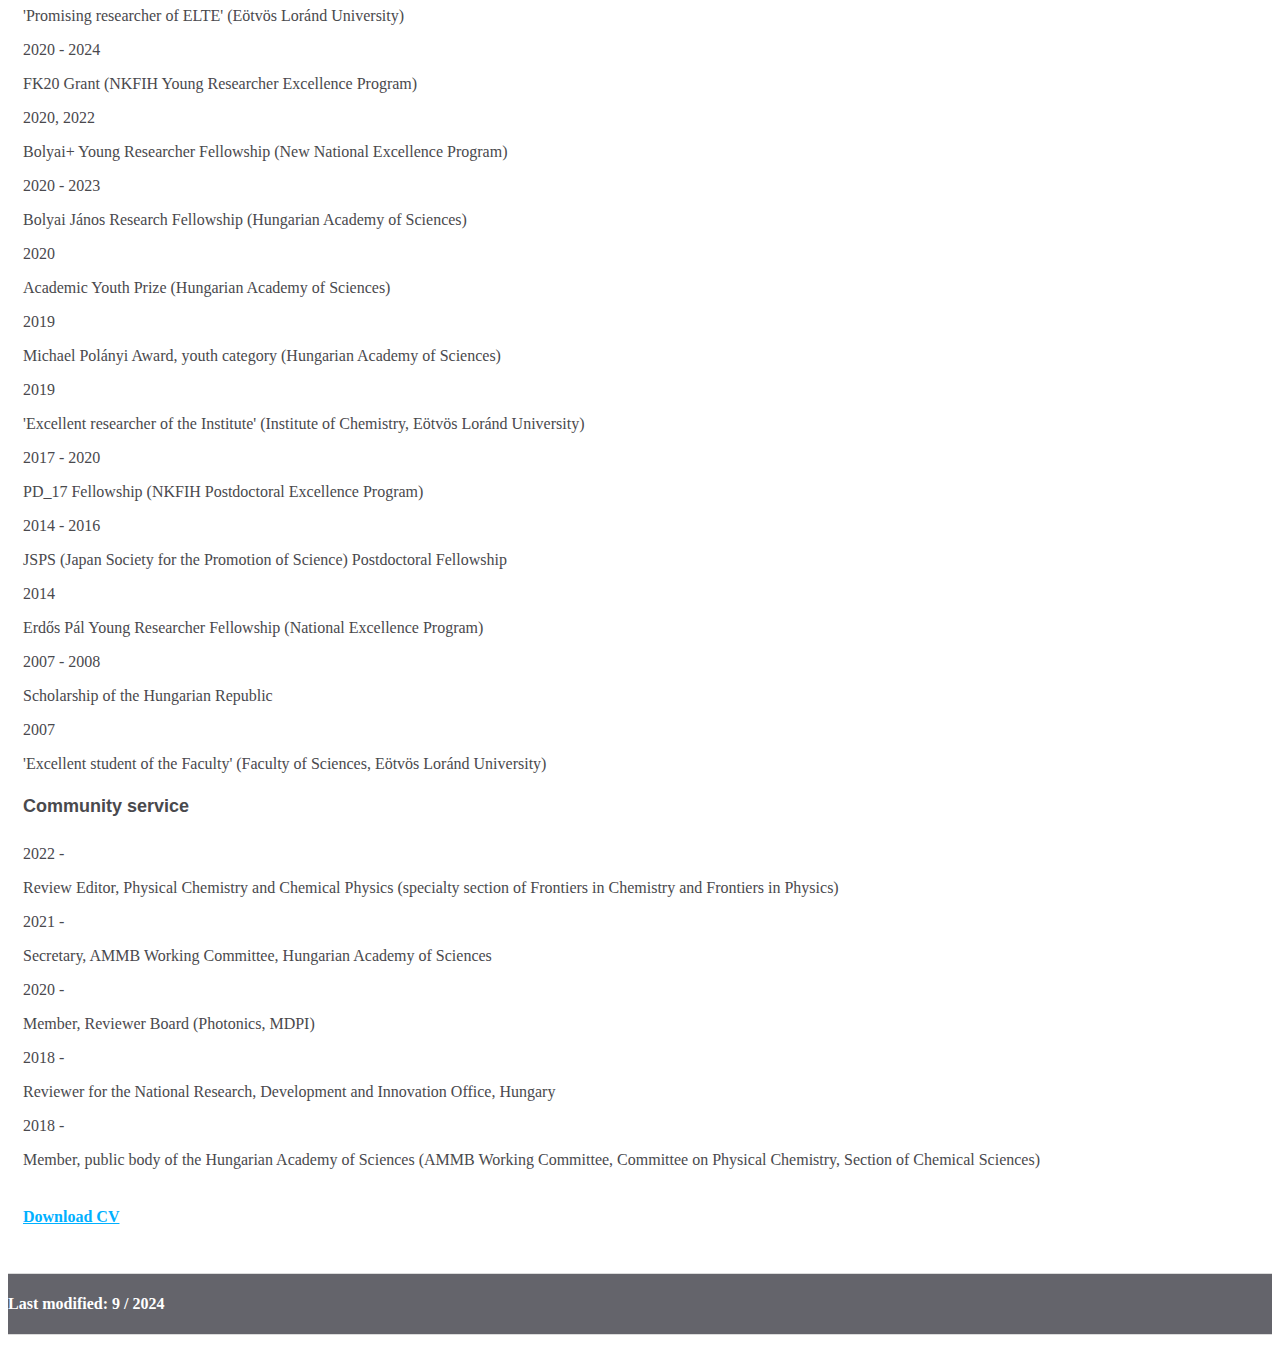
==== commit e2235f42: "Update index.html" ====
--- a/index.html
+++ b/index.html
@@ -137,6 +137,11 @@
 
 	<div class="container">
 		<h3>Awards, prizes, fellowships</h3>
+		<div class="row">
+			<div class="col-md-2"><p>2024</p></div>
+			<div class="col-md-7"><p>Habilitation (Eötvös Loránd University)
+			</p></div>
+    		</div>
 		<div class="row">
 			<div class="col-md-2"><p>2022</p></div>
 			<div class="col-md-7"><p>'Promising researcher of ELTE' (Eötvös Loránd University)
@@ -256,7 +261,7 @@
 
 <div class="footer">
 	<div class="container">
-		<h4>Last modified: 3 / 2023 </h4>
+		<h4>Last modified: 9 / 2024 </h4>
 
 	</div>
 </div>
